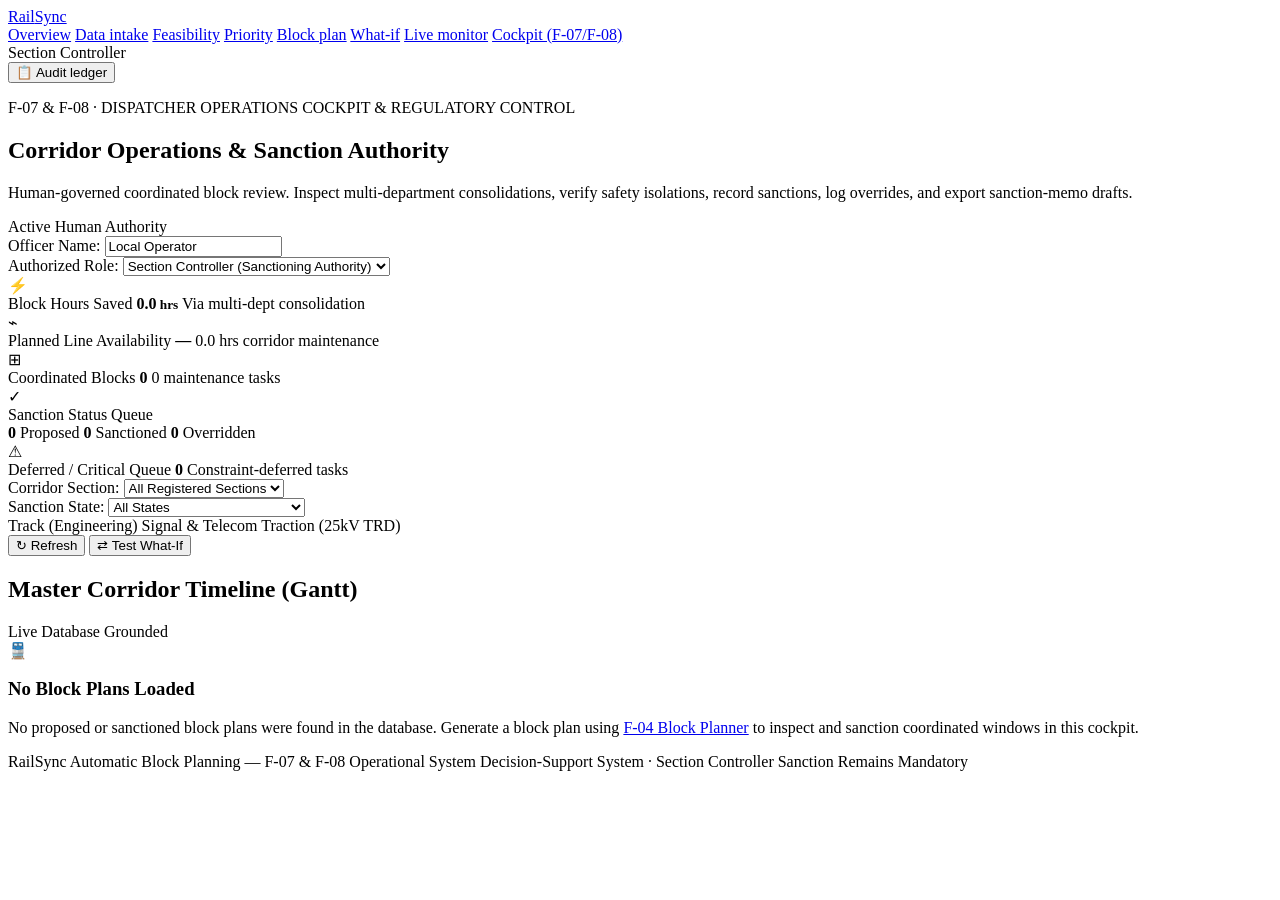
==== cockpit.html @ bc8f3c25 "f7 and f8 are added" ====
<!doctype html>
<html lang="en">

<head>
  <meta charset="UTF-8" />
  <meta name="viewport" content="width=device-width, initial-scale=1.0" />
  <title>RailSync | Dispatcher &amp; Planner Operations Cockpit (F-07 &amp; F-08)</title>
  <link rel="preconnect" href="https://fonts.googleapis.com" />
  <link rel="preconnect" href="https://fonts.gstatic.com" crossorigin />
  <link
    href="https://fonts.googleapis.com/css2?family=DM+Sans:wght@400;500;600;700&family=JetBrains+Mono:wght@400;600&family=Manrope:wght@600;700;800&display=swap"
    rel="stylesheet" />
  <link rel="stylesheet" href="/static/styles.css" />
  <link rel="stylesheet" href="/static/cockpit.css" />
</head>

<body class="cockpit-body">
  <div class="cockpit-shell">
    <!-- Top Navigation Bar -->
    <header class="topbar">
      <a class="brand" href="/" aria-label="RailSync overview">
        <span class="brand-mark" aria-hidden="true"><i></i><i></i><i></i></span>
        <span>Rail<span>Sync</span></span>
      </a>
      <nav class="main-nav" aria-label="Primary navigation">
        <a class="nav-link" href="/">Overview</a>
        <a class="nav-link" href="/intake">Data intake</a>
        <a class="nav-link" href="/feasibility">Feasibility</a>
        <a class="nav-link" href="/priority">Priority</a>
        <a class="nav-link" href="/planner">Block plan</a>
        <a class="nav-link" href="/what-if">What-if</a>
        <a class="nav-link" href="/live-monitor">Live monitor</a>
        <a class="nav-link active" href="/cockpit">Cockpit (F-07/F-08)</a>
      </nav>
      <div class="topbar-actions">
        <div class="user-role-badge">
          <span class="role-indicator"></span>
          <span id="headerRoleDisplay">Section Controller</span>
        </div>
        <button class="outline-button compact" id="openAuditLedgerBtn" title="View regulatory audit trail">
          📋 Audit ledger
        </button>
      </div>
    </header>

    <!-- Main Operational Cockpit -->
    <main class="cockpit-main">
      <!-- Cockpit Header Banner -->
      <section class="cockpit-banner">
        <div class="banner-title-area">
          <p class="eyebrow"><span></span> F-07 &amp; F-08 · DISPATCHER OPERATIONS COCKPIT &amp; REGULATORY CONTROL</p>
          <h1>Corridor Operations &amp; Sanction Authority</h1>
          <p class="banner-sub">
            Human-governed coordinated block review. Inspect multi-department consolidations, verify safety isolations,
            record sanctions, log overrides, and export sanction-memo drafts.
          </p>
        </div>
        <div class="controller-identity-card">
          <div class="card-label">Active Human Authority</div>
          <div class="identity-controls">
            <div class="control-row">
              <label for="controllerNameInput">Officer Name:</label>
              <input type="text" id="controllerNameInput" value="Local Operator" placeholder="Officer Name" />
            </div>
            <div class="control-row">
              <label for="controllerRoleSelect">Authorized Role:</label>
              <select id="controllerRoleSelect">
                <option value="Section Controller" selected>Section Controller (Sanctioning Authority)</option>
                <option value="Chief Controller">Chief Controller (Divisional Head)</option>
                <option value="Corridor Planner">Corridor Planner (Planning Office)</option>
                <option value="Safety Officer">Safety Officer (Reviewer)</option>
                <option value="Auditor">Compliance Auditor (Read-Only)</option>
              </select>
            </div>
          </div>
        </div>
      </section>

      <!-- KPI Deck (Computed strictly from real database records) -->
      <section class="cockpit-kpis" aria-label="Operations Key Performance Indicators">
        <article class="kpi-card highlight-kpi">
          <div class="kpi-icon orange">⚡</div>
          <div class="kpi-content">
            <span class="kpi-label">Block Hours Saved</span>
            <strong class="kpi-val" id="kpiHoursSaved">0.0<small> hrs</small></strong>
            <span class="kpi-sub" id="kpiHoursSavedSub">Via multi-dept consolidation</span>
          </div>
        </article>

        <article class="kpi-card">
          <div class="kpi-icon blue">⌁</div>
          <div class="kpi-content">
            <span class="kpi-label">Planned Line Availability</span>
            <strong class="kpi-val" id="kpiAvailability">—</strong>
            <span class="kpi-sub" id="kpiHoursUsed">0.0 hrs corridor maintenance</span>
          </div>
        </article>

        <article class="kpi-card">
          <div class="kpi-icon purple">⊞</div>
          <div class="kpi-content">
            <span class="kpi-label">Coordinated Blocks</span>
            <strong class="kpi-val" id="kpiBlockCount">0</strong>
            <span class="kpi-sub" id="kpiTaskCount">0 maintenance tasks</span>
          </div>
        </article>

        <article class="kpi-card">
          <div class="kpi-icon green">✓</div>
          <div class="kpi-content">
            <span class="kpi-label">Sanction Status Queue</span>
            <div class="kpi-pill-group" id="kpiSanctionPills">
              <span class="status-chip chip-proposed"><b id="chipCountProposed">0</b> Proposed</span>
              <span class="status-chip chip-sanctioned"><b id="chipCountSanctioned">0</b> Sanctioned</span>
              <span class="status-chip chip-overridden"><b id="chipCountOverridden">0</b> Overridden</span>
            </div>
          </div>
        </article>

        <article class="kpi-card">
          <div class="kpi-icon red">⚠</div>
          <div class="kpi-content">
            <span class="kpi-label">Deferred / Critical Queue</span>
            <strong class="kpi-val text-warning" id="kpiDeferredCount">0</strong>
            <span class="kpi-sub">Constraint-deferred tasks</span>
          </div>
        </article>
      </section>

      <!-- Master Corridor Controls & Filter Bar -->
      <section class="corridor-toolbar">
        <div class="toolbar-left">
          <div class="filter-group">
            <label for="sectionFilter">Corridor Section:</label>
            <select id="sectionFilter">
              <option value="ALL">All Registered Sections</option>
            </select>
          </div>
          <div class="filter-group">
            <label for="statusFilter">Sanction State:</label>
            <select id="statusFilter">
              <option value="ALL">All States</option>
              <option value="PROPOSED">Proposed (Pending Sanction)</option>
              <option value="SANCTIONED">Sanctioned</option>
              <option value="OVERRIDDEN">Overridden</option>
              <option value="REJECTED">Rejected</option>
              <option value="ACTIVE">Active (Live)</option>
              <option value="COMPLETED">Completed</option>
            </select>
          </div>
        </div>

        <div class="toolbar-right">
          <div class="legend-pills">
            <span class="legend-item"><i class="dot dot-eng"></i> Track (Engineering)</span>
            <span class="legend-item"><i class="dot dot-st"></i> Signal &amp; Telecom</span>
            <span class="legend-item"><i class="dot dot-trd"></i> Traction (25kV TRD)</span>
          </div>
          <button class="primary-button compact" id="refreshCockpitBtn">↻ Refresh</button>
          <button class="outline-button compact" id="openWhatIfDrawerBtn">⇄ Test What-If</button>
        </div>
      </section>

      <!-- Master Corridor Timeline (Gantt View) -->
      <section class="corridor-timeline-section" aria-label="Corridor Timeline">
        <div class="section-title-bar">
          <h2>Master Corridor Timeline (Gantt)</h2>
          <span class="live-indicator"><i class="pulse-dot"></i> Live Database Grounded</span>
        </div>

        <div class="timeline-container" id="timelineContainer">
          <div class="timeline-empty-state" id="timelineEmptyState">
            <div class="empty-icon">🚆</div>
            <h3>No Block Plans Loaded</h3>
            <p>
              No proposed or sanctioned block plans were found in the database.
              Generate a block plan using <a href="/planner">F-04 Block Planner</a> to inspect and sanction coordinated
              windows in this cockpit.
            </p>
          </div>
          <div class="gantt-board" id="ganttBoard" hidden>
            <!-- Rows injected dynamically by cockpit.js -->
          </div>
        </div>
      </section>

      <!-- Deferred / Unscheduled Tasks Notice Table -->
      <section class="deferred-section" id="deferredSection" hidden>
        <div class="section-title-bar">
          <h2>Deferred / Unscheduled Maintenance Work</h2>
          <span class="badge badge-warning" id="deferredCountBadge">0 Tasks</span>
        </div>
        <div class="table-responsive">
          <table class="cockpit-table" id="deferredTable">
            <thead>
              <tr>
                <th>Task ID</th>
                <th>Plan ID</th>
                <th>Exclusion / Deferred Reason</th>
              </tr>
            </thead>
            <tbody id="deferredTableBody"></tbody>
          </table>
        </div>
      </section>
    </main>

    <!-- Footer -->
    <footer class="cockpit-footer">
      <span>RailSync Automatic Block Planning — F-07 &amp; F-08 Operational System</span>
      <span>Decision-Support System · Section Controller Sanction Remains Mandatory</span>
    </footer>
  </div>

  <!-- F-08: Block Inspection, Human Sanction, Override & Export Modal -->
  <div class="modal-backdrop" id="blockModalBackdrop" hidden>
    <div class="cockpit-modal" role="dialog" aria-modal="true" aria-labelledby="modalBlockTitle">
      <div class="modal-header">
        <div>
          <span class="modal-eyebrow" id="modalBlockEyebrow">BLOCK INSPECTION &amp; SANCTION</span>
          <h2 id="modalBlockTitle">Block details</h2>
        </div>
        <button class="modal-close" id="closeModalBtn" aria-label="Close modal">×</button>
      </div>

      <div class="modal-content">
        <!-- Block Core Summary Grid -->
        <div class="block-summary-grid">
          <div class="summary-box">
            <span class="lbl">Railway Section</span>
            <strong id="mSection">Not loaded</strong>
          </div>
          <div class="summary-box">
            <span class="lbl">Current State</span>
            <span id="mStateBadge" class="status-badge badge-proposed">PROPOSED</span>
          </div>
          <div class="summary-box">
            <span class="lbl">Scheduled Window</span>
            <span id="mScheduledWindow" class="mono-txt">Not loaded</span>
          </div>
          <div class="summary-box">
            <span class="lbl">Effective Sanctioned Window</span>
            <span id="mEffectiveWindow" class="mono-txt highlight-txt">Not loaded</span>
          </div>
          <div class="summary-box">
            <span class="lbl">Window Duration</span>
            <strong id="mDuration">Not loaded</strong>
          </div>
          <div class="summary-box">
            <span class="lbl">Traffic Block Required</span>
            <strong id="mTrafficBlock">Not recorded</strong>
          </div>
          <div class="summary-box">
            <span class="lbl">25kV Traction Power Cut</span>
            <strong id="mTractionDisconnection">Not recorded</strong>
          </div>
          <div class="summary-box">
            <span class="lbl">Train Traffic Impact</span>
            <span id="mTrainImpact">Not loaded</span>
          </div>
        </div>

        <!-- Consolidated Departmental Tasks -->
        <div class="modal-subheading">Consolidated Departmental Maintenance Tasks</div>
        <div class="table-responsive">
          <table class="cockpit-table task-table">
            <thead>
              <tr>
                <th>Task ID</th>
                <th>Department</th>
                <th>Maintenance Type</th>
                <th>Kilometre Range</th>
                <th>Priority</th>
                <th>Assigned Slot</th>
                <th>Feasibility / Data Quality</th>
              </tr>
            </thead>
            <tbody id="mTasksTableBody"></tbody>
          </table>
        </div>

        <!-- F-08: Human Authority Action / Override Panel -->
        <div class="action-panel">
          <div class="action-panel-heading">
            <h3>Section Controller Action &amp; Regulatory Override</h3>
            <p class="panel-desc">
              Select an action, choose an operational reason code, and enter mandatory justification notes. All
              decisions are immutably logged to the tamper-evident audit ledger.
            </p>
          </div>

          <div class="action-choice-group">
            <label class="action-radio-label">
              <input type="radio" name="blockActionChoice" value="APPROVE" checked />
              <span class="radio-custom green-radio"></span>
              <span class="radio-text">
                <strong>Approve / Sanction Block</strong>
                <small>Authorize proposed window as scheduled without changes.</small>
              </span>
            </label>

            <label class="action-radio-label">
              <input type="radio" name="blockActionChoice" value="OVERRIDE" />
              <span class="radio-custom orange-radio"></span>
              <span class="radio-text">
                <strong>Override / Shift Window</strong>
                <small>Adjust scheduled start/end times with regulatory justification.</small>
              </span>
            </label>

            <label class="action-radio-label">
              <input type="radio" name="blockActionChoice" value="REJECT" />
              <span class="radio-custom red-radio"></span>
              <span class="radio-text">
                <strong>Reject Block</strong>
                <small>Deny block authorization due to traffic or emergency constraints.</small>
              </span>
            </label>

            <label class="action-radio-label">
              <input type="radio" name="blockActionChoice" value="ACTIVATE" />
              <span class="radio-custom green-radio"></span>
              <span class="radio-text">
                <strong>Record Block Active</strong>
                <small>Record that sanctioned work has started under controller authority.</small>
              </span>
            </label>

            <label class="action-radio-label">
              <input type="radio" name="blockActionChoice" value="EXTEND" />
              <span class="radio-custom orange-radio"></span>
              <span class="radio-text">
                <strong>Request Extension</strong>
                <small>Record a revised end time with operational justification.</small>
              </span>
            </label>

            <label class="action-radio-label">
              <input type="radio" name="blockActionChoice" value="RESTORE" />
              <span class="radio-custom green-radio"></span>
              <span class="radio-text">
                <strong>Record Restoration</strong>
                <small>Record that the block has been restored for completion review.</small>
              </span>
            </label>

            <label class="action-radio-label">
              <input type="radio" name="blockActionChoice" value="COMPLETE" />
              <span class="radio-custom green-radio"></span>
              <span class="radio-text">
                <strong>Complete Block</strong>
                <small>Close a restoration-recorded block in the audit ledger.</small>
              </span>
            </label>
          </div>

          <!-- Override Adjustments (shown only when OVERRIDE is selected) -->
          <div class="override-inputs-box" id="overrideInputsBox" hidden>
            <div class="form-row">
              <div class="form-col">
                <label for="overrideStartInput">Modified Start Time (UTC):</label>
                <input type="datetime-local" id="overrideStartInput" />
              </div>
              <div class="form-col">
                <label for="overrideEndInput">Modified End Time (UTC):</label>
                <input type="datetime-local" id="overrideEndInput" />
              </div>
            </div>
          </div>

          <!-- Regulatory Reason Code & Justification -->
          <div class="form-row">
            <div class="form-col">
              <label for="reasonCodeSelect">Regulatory Reason Code:</label>
              <select id="reasonCodeSelect">
                <option value="ROUTINE_SANCTION">ROUTINE_SANCTION — Standard authorized maintenance</option>
                <option value="WEATHER_ADVISORY">WEATHER_ADVISORY — Fog/Rain/Heat constraint shift</option>
                <option value="OPERATIONAL_EMERGENCY">OPERATIONAL_EMERGENCY — Urgent track/signal failure</option>
                <option value="VIP_MOVEMENT">VIP_MOVEMENT — High-priority special passenger path</option>
                <option value="MACHINE_BREAKDOWN">MACHINE_BREAKDOWN — Track machine maintenance delay</option>
                <option value="TRAFFIC_CONGESTION">TRAFFIC_CONGESTION — Upstream corridor train backlog</option>
                <option value="ROLLING_STOCK_DELAY">ROLLING_STOCK_DELAY — Freight/Goods regulation shift</option>
                <option value="CUSTOM">CUSTOM — Other operational reason (specify in notes)</option>
              </select>
            </div>
          </div>

          <div class="form-row">
            <div class="form-col">
              <label for="justificationNotesInput">
                Mandatory Controller Justification Notes:
                <span class="char-count" id="justificationCharCount">(0 chars, min 5 required)</span>
              </label>
              <textarea id="justificationNotesInput" rows="3"
                placeholder="Enter detailed operational rationale for this sanction or override decision..."></textarea>
            </div>
          </div>

          <div class="action-submit-bar">
            <button class="primary-button" id="submitBlockActionBtn">
              Confirm Decision &amp; Update Audit Ledger
            </button>
            <div class="status-msg" id="actionStatusMsg"></div>
          </div>
        </div>

        <!-- Formal Reporting & Sanction Memo Export -->
        <div class="export-panel">
          <div class="export-desc">
            <strong>Sanction Memo Draft Export:</strong>
            <span>Generate a printable draft from recorded block, task, approval and audit data. Railway-authority
              template approval remains required.</span>
          </div>
          <div class="export-actions">
            <button class="button-secondary" id="exportPdfBtn">
              📄 Export Vector PDF Memo
            </button>
            <button class="button-secondary" id="exportHtmlBtn">
              🖨 Printable Formal Memo Draft
            </button>
          </div>
        </div>

        <!-- Block Audit History Timeline -->
        <div class="audit-history-box">
          <h4>Block Decision &amp; Override Audit Trail</h4>
          <div class="audit-timeline-list" id="blockAuditTimeline">
            <div class="audit-loading">No audit actions recorded for this block yet.</div>
          </div>
        </div>
      </div>

      <div class="modal-footer">
        <button class="outline-button" id="closeModalFooterBtn">Close</button>
      </div>
    </div>
  </div>

  <!-- Global Audit Ledger Drawer (Tamper-evident append-only view) -->
  <div class="drawer-backdrop" id="auditDrawerBackdrop" hidden>
    <div class="cockpit-drawer" role="dialog" aria-modal="true" aria-labelledby="drawerTitle">
      <div class="drawer-header">
        <div>
          <span class="modal-eyebrow">REGULATORY COMPLIANCE</span>
          <h2 id="drawerTitle">Append-Only Regulatory Audit Ledger</h2>
        </div>
        <button class="modal-close" id="closeAuditDrawerBtn" aria-label="Close drawer">×</button>
      </div>
      <div class="drawer-content">
        <p class="drawer-desc">
          Tamper-evident chronological log of all controller recommendations, approvals, schedule overrides, and formal
          sanction decisions.
        </p>
        <div class="table-responsive">
          <table class="cockpit-table audit-ledger-table">
            <thead>
              <tr>
                <th>Timestamp (UTC)</th>
                <th>Block ID</th>
                <th>Actor / Role</th>
                <th>Action</th>
                <th>Reason Code</th>
                <th>Justification Notes</th>
              </tr>
            </thead>
            <tbody id="globalAuditTableBody"></tbody>
          </table>
        </div>
      </div>
    </div>
  </div>

  <!-- Embedded What-If Delay Sandbox Drawer -->
  <div class="drawer-backdrop" id="whatIfDrawerBackdrop" hidden>
    <div class="cockpit-drawer" role="dialog" aria-modal="true" aria-labelledby="whatIfTitle">
      <div class="drawer-header">
        <div>
          <span class="modal-eyebrow">SANDBOX SIMULATION</span>
          <h2 id="whatIfTitle">What-If Operational Delay Simulator</h2>
        </div>
        <button class="modal-close" id="closeWhatIfDrawerBtn" aria-label="Close drawer">×</button>
      </div>
      <div class="drawer-content">
        <p class="drawer-desc">
          Test candidate block adjustments against timetable occupancy before confirming sanction authority.
        </p>

        <form id="cockpitWhatIfForm" class="what-if-form">
          <div class="form-row">
            <div class="form-col">
              <label for="wiSectionFrom">Section / Origin Code:</label>
              <input type="text" id="wiSectionFrom" required />
            </div>
            <div class="form-col">
              <label for="wiSectionTo">Destination Code:</label>
              <input type="text" id="wiSectionTo" required />
            </div>
          </div>

          <div class="form-row">
            <div class="form-col">
              <label for="wiStartTime">Proposed Start (UTC):</label>
              <input type="datetime-local" id="wiStartTime" required />
            </div>
            <div class="form-col">
              <label for="wiEndTime">Proposed End (UTC):</label>
              <input type="datetime-local" id="wiEndTime" required />
            </div>
          </div>

          <button type="submit" class="primary-button" id="runWiSimBtn">
            Run Operational Delay Simulation
          </button>
        </form>

        <div class="wi-results-area" id="wiResultsArea" hidden>
          <h4>Estimated Operational Impact</h4>
          <div class="wi-metrics-grid">
            <div class="wi-metric-card">
              <span class="lbl">Passenger Delay</span>
              <strong id="wiPassDelay">0<small> mins</small></strong>
            </div>
            <div class="wi-metric-card">
              <span class="lbl">Regulated Trains</span>
              <strong id="wiRegTrains">0</strong>
            </div>
            <div class="wi-metric-card">
              <span class="lbl">Punctuality Impact</span>
              <strong id="wiPunctuality">0%</strong>
            </div>
          </div>
          <div class="wi-warnings-box" id="wiWarningsBox"></div>
        </div>
      </div>
    </div>
  </div>

  <script src="/static/cockpit.js"></script>
</body>

</html>
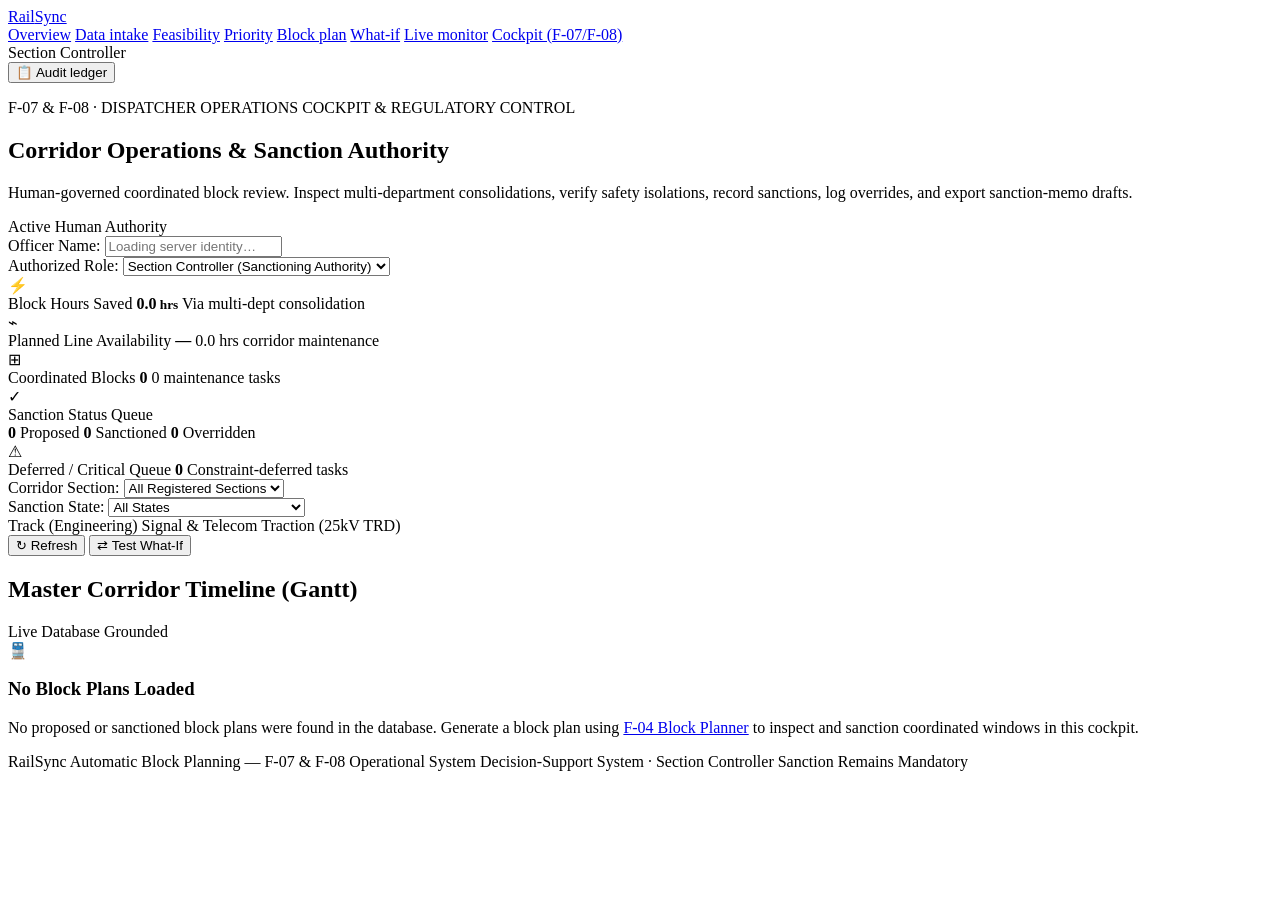
==== commit 7e07b7ca: "f7 and f8 changed 1" ====
--- a/cockpit.html
+++ b/cockpit.html
@@ -60,16 +60,14 @@
           <div class="identity-controls">
             <div class="control-row">
               <label for="controllerNameInput">Officer Name:</label>
-              <input type="text" id="controllerNameInput" value="Local Operator" placeholder="Officer Name" />
+              <input type="text" id="controllerNameInput" placeholder="Loading server identity…" readonly />
             </div>
             <div class="control-row">
               <label for="controllerRoleSelect">Authorized Role:</label>
               <select id="controllerRoleSelect">
-                <option value="Section Controller" selected>Section Controller (Sanctioning Authority)</option>
+                <option value="Section Controller">Section Controller (Sanctioning Authority)</option>
                 <option value="Chief Controller">Chief Controller (Divisional Head)</option>
-                <option value="Corridor Planner">Corridor Planner (Planning Office)</option>
                 <option value="Safety Officer">Safety Officer (Reviewer)</option>
-                <option value="Auditor">Compliance Auditor (Read-Only)</option>
               </select>
             </div>
           </div>
@@ -538,4 +536,4 @@
   <script src="/static/cockpit.js"></script>
 </body>
 
-</html>+</html>
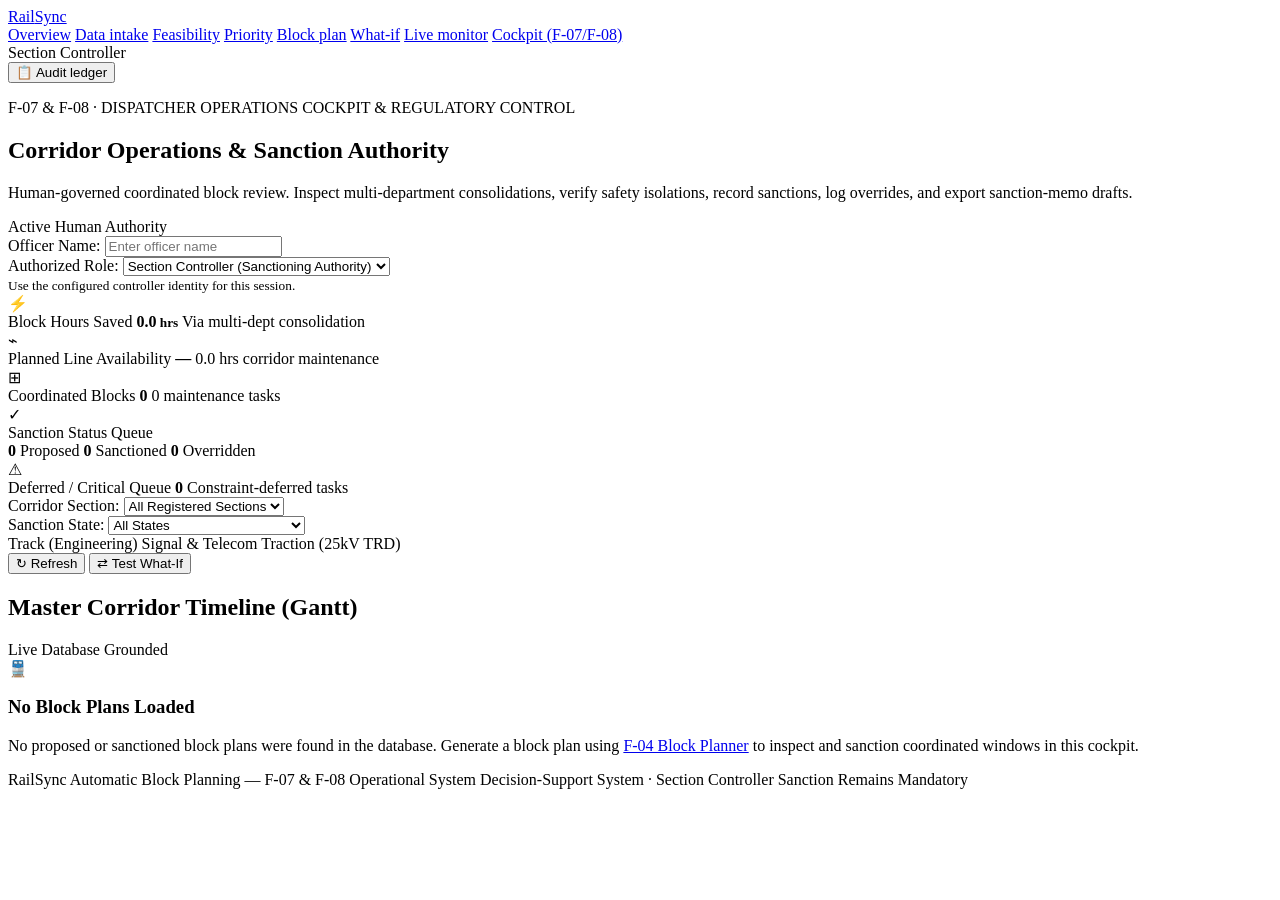
==== commit f5c9c24d: "working F7 and F8" ====
--- a/cockpit.html
+++ b/cockpit.html
@@ -11,7 +11,7 @@
     href="https://fonts.googleapis.com/css2?family=DM+Sans:wght@400;500;600;700&family=JetBrains+Mono:wght@400;600&family=Manrope:wght@600;700;800&display=swap"
     rel="stylesheet" />
   <link rel="stylesheet" href="/static/styles.css" />
-  <link rel="stylesheet" href="/static/cockpit.css" />
+  <link rel="stylesheet" href="/static/cockpit.css?v=priority-bars" />
 </head>
 
 <body class="cockpit-body">
@@ -60,16 +60,17 @@
           <div class="identity-controls">
             <div class="control-row">
               <label for="controllerNameInput">Officer Name:</label>
-              <input type="text" id="controllerNameInput" placeholder="Loading server identity…" readonly />
+              <input type="text" id="controllerNameInput" placeholder="Enter officer name" aria-describedby="authorityIdentityHint" />
             </div>
             <div class="control-row">
               <label for="controllerRoleSelect">Authorized Role:</label>
-              <select id="controllerRoleSelect">
+              <select id="controllerRoleSelect" aria-describedby="authorityIdentityHint">
                 <option value="Section Controller">Section Controller (Sanctioning Authority)</option>
                 <option value="Chief Controller">Chief Controller (Divisional Head)</option>
                 <option value="Safety Officer">Safety Officer (Reviewer)</option>
               </select>
             </div>
+            <small class="identity-hint" id="authorityIdentityHint">Use the configured controller identity for this session.</small>
           </div>
         </div>
       </section>
@@ -211,7 +212,7 @@
   </div>
 
   <!-- F-08: Block Inspection, Human Sanction, Override & Export Modal -->
-  <div class="modal-backdrop" id="blockModalBackdrop" hidden>
+  <div class="modal-backdrop" id="blockModalBackdrop" hidden style="display: none">
     <div class="cockpit-modal" role="dialog" aria-modal="true" aria-labelledby="modalBlockTitle">
       <div class="modal-header">
         <div>
@@ -277,14 +278,23 @@
           </table>
         </div>
 
+        <!-- F-07: Priority Factor Contribution Breakdown -->
+        <div class="modal-subheading" id="mPriorityBreakdownHeading" hidden>Priority Score — Factor Contribution Breakdown</div>
+        <div id="mPriorityBreakdown" hidden></div>
+
         <!-- F-08: Human Authority Action / Override Panel -->
         <div class="action-panel">
           <div class="action-panel-heading">
-            <h3>Section Controller Action &amp; Regulatory Override</h3>
-            <p class="panel-desc">
-              Select an action, choose an operational reason code, and enter mandatory justification notes. All
-              decisions are immutably logged to the tamper-evident audit ledger.
-            </p>
+            <div style="display:flex;justify-content:space-between;align-items:flex-start;flex-wrap:wrap;gap:8px;">
+              <div>
+                <h3>Section Controller Action &amp; Regulatory Override</h3>
+                <p class="panel-desc">
+                  Select an action, choose an operational reason code, and enter mandatory justification notes. All
+                  decisions are immutably logged to the tamper-evident audit ledger.
+                </p>
+              </div>
+              <button type="button" class="outline-button compact" id="modalWhatIfBtn" style="white-space:nowrap;">⇄ Test What-If on this Block</button>
+            </div>
           </div>
 
           <div class="action-choice-group">
@@ -483,9 +493,23 @@
           Test candidate block adjustments against timetable occupancy before confirming sanction authority.
         </p>
 
+        <!-- Inline error/info banner (replaces alert dialogs) -->
+        <div id="wiErrorBanner" class="wi-error-banner" hidden role="alert" aria-live="polite"></div>
+        <!-- DB data hints -->
+        <details class="wi-hints-details" id="wiHintsDetails">
+          <summary>📋 View available timetable data in database</summary>
+          <div id="wiHintsContent" class="wi-hints-content">Loading…</div>
+        </details>
+
         <form id="cockpitWhatIfForm" class="what-if-form">
           <div class="form-row">
             <div class="form-col">
+              <label for="wiCorridorId">Corridor ID:</label>
+              <input type="text" id="wiCorridorId" required placeholder="Use the stored COA corridor identifier" />
+            </div>
+          </div>
+          <div class="form-row">
+            <div class="form-col">
               <label for="wiSectionFrom">Section / Origin Code:</label>
               <input type="text" id="wiSectionFrom" required />
             </div>
@@ -503,6 +527,14 @@
             <div class="form-col">
               <label for="wiEndTime">Proposed End (UTC):</label>
               <input type="datetime-local" id="wiEndTime" required />
+            </div>
+          </div>
+
+          <div class="form-row">
+            <div class="form-col">
+              <label for="wiTrainSchedules">Verified Train Schedules JSON (optional):</label>
+              <textarea id="wiTrainSchedules" rows="4" spellcheck="false"
+                placeholder="Leave blank only when timetable schedules are imported. Paste verified TrainSchedule records when aggregate occupancy data is unavailable."></textarea>
             </div>
           </div>
 
@@ -528,12 +560,30 @@
             </div>
           </div>
           <div class="wi-warnings-box" id="wiWarningsBox"></div>
+          <div class="wi-trains-wrap" id="wiTrainsWrap" hidden style="margin-top: 14px;">
+            <h5 style="margin: 0 0 8px; font-size: 0.85rem; color: #1e293b;">Regulated Trains Breakdown</h5>
+            <div class="table-responsive">
+              <table class="cockpit-table" style="font-size: 0.78rem;">
+                <thead>
+                  <tr>
+                    <th>Train</th>
+                    <th>Type</th>
+                    <th>Held At</th>
+                    <th>Delay</th>
+                    <th>Orig Arrival</th>
+                    <th>Sim Arrival</th>
+                  </tr>
+                </thead>
+                <tbody id="wiTrainsTableBody"></tbody>
+              </table>
+            </div>
+          </div>
         </div>
       </div>
     </div>
   </div>
 
-  <script src="/static/cockpit.js"></script>
+  <script src="/static/cockpit.js?v=inline-errors-v2"></script>
 </body>
 
 </html>
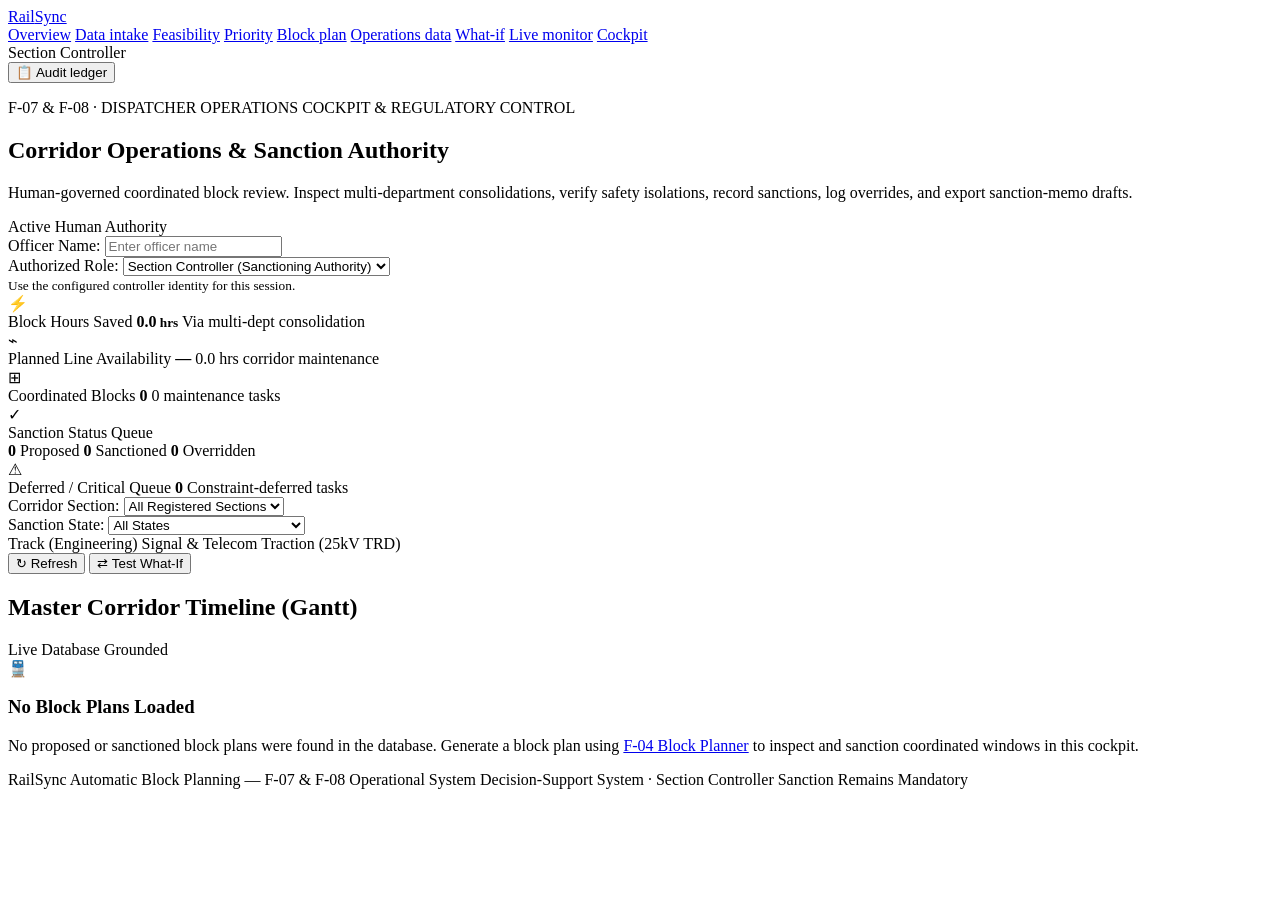
==== commit 991fbc27: "updated the nav bar" ====
--- a/cockpit.html
+++ b/cockpit.html
@@ -11,7 +11,7 @@
     href="https://fonts.googleapis.com/css2?family=DM+Sans:wght@400;500;600;700&family=JetBrains+Mono:wght@400;600&family=Manrope:wght@600;700;800&display=swap"
     rel="stylesheet" />
   <link rel="stylesheet" href="/static/styles.css" />
-  <link rel="stylesheet" href="/static/cockpit.css?v=priority-bars" />
+  <link rel="stylesheet" href="/static/cockpit.css?v=bright-contrast-v3" />
 </head>
 
 <body class="cockpit-body">
@@ -28,9 +28,10 @@
         <a class="nav-link" href="/feasibility">Feasibility</a>
         <a class="nav-link" href="/priority">Priority</a>
         <a class="nav-link" href="/planner">Block plan</a>
+        <a class="nav-link" href="/operations-data">Operations data</a>
         <a class="nav-link" href="/what-if">What-if</a>
         <a class="nav-link" href="/live-monitor">Live monitor</a>
-        <a class="nav-link active" href="/cockpit">Cockpit (F-07/F-08)</a>
+        <a class="nav-link active" href="/cockpit">Cockpit</a>
       </nav>
       <div class="topbar-actions">
         <div class="user-role-badge">
@@ -425,6 +426,9 @@
             </button>
             <button class="button-secondary" id="exportHtmlBtn">
               🖨 Printable Formal Memo Draft
+            </button>
+            <button class="button-secondary" id="exportJsonBtn">
+              📥 Export Decision JSON
             </button>
           </div>
         </div>
@@ -583,7 +587,7 @@
     </div>
   </div>
 
-  <script src="/static/cockpit.js?v=inline-errors-v2"></script>
+  <script src="/static/cockpit.js?v=dept-dispatch-v5"></script>
 </body>
 
 </html>
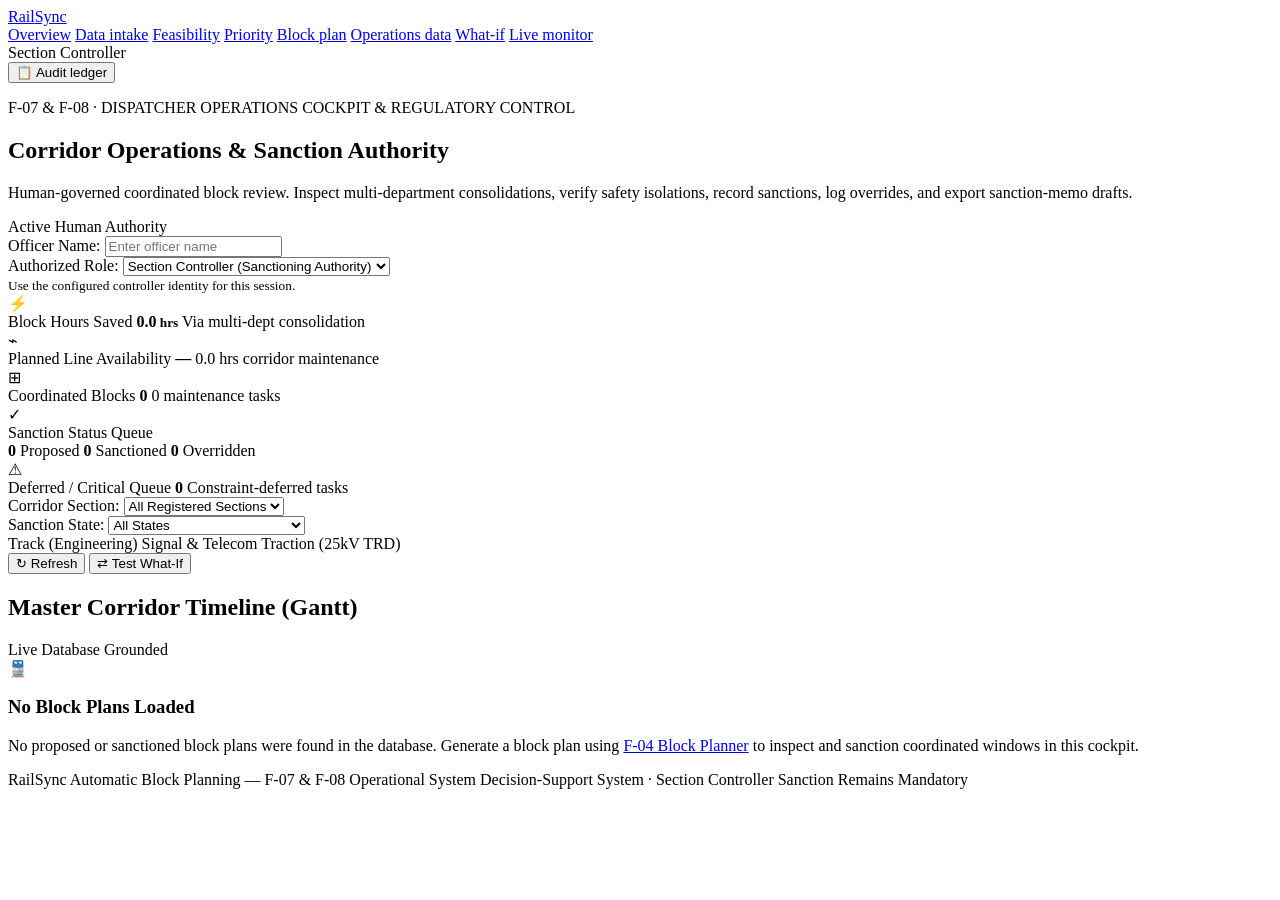
==== commit c56203ed: "update files" ====
--- a/cockpit.html
+++ b/cockpit.html
@@ -31,7 +31,6 @@
         <a class="nav-link" href="/operations-data">Operations data</a>
         <a class="nav-link" href="/what-if">What-if</a>
         <a class="nav-link" href="/live-monitor">Live monitor</a>
-        <a class="nav-link active" href="/cockpit">Cockpit</a>
       </nav>
       <div class="topbar-actions">
         <div class="user-role-badge">
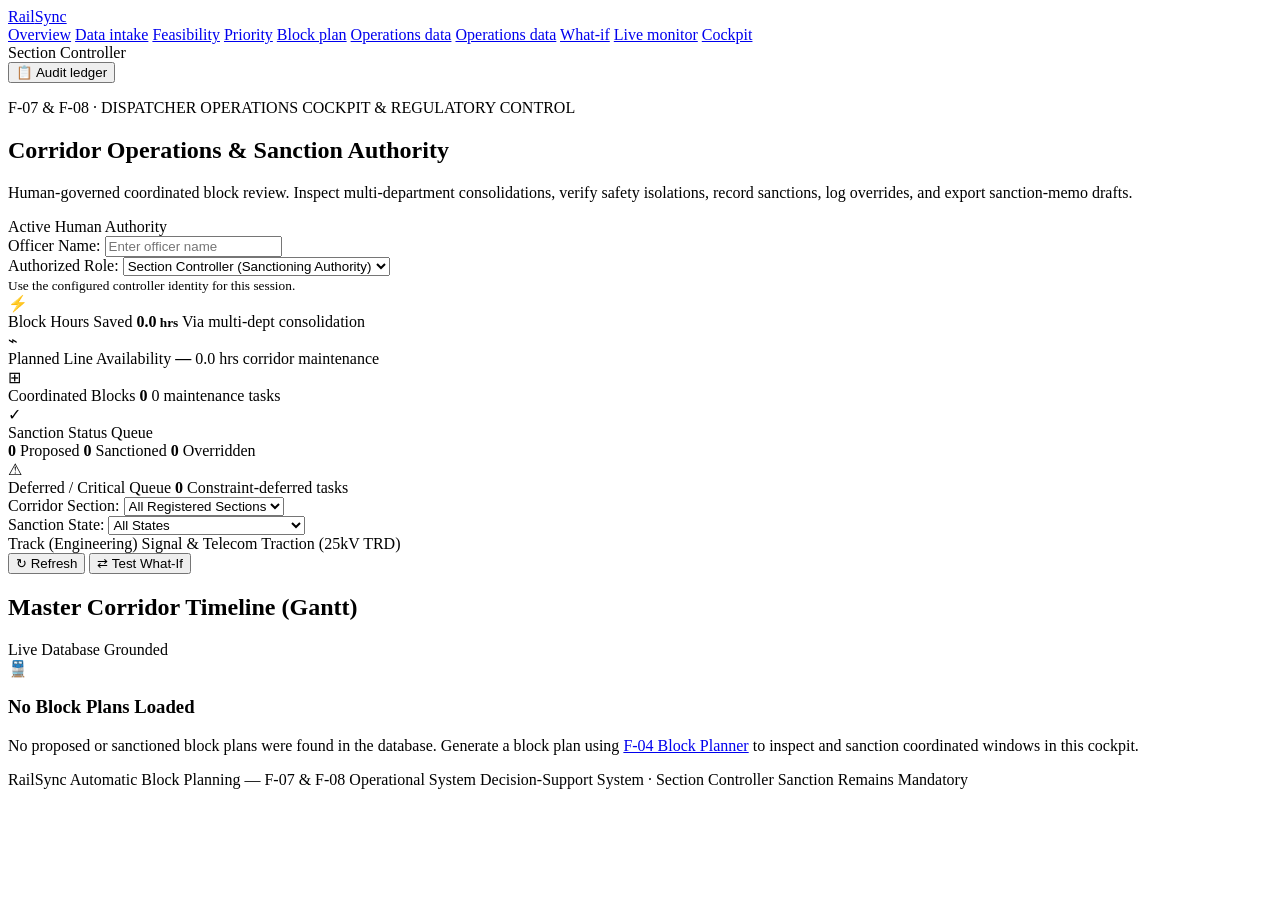
==== commit add75dff: "Merge branch 'main' of https://github.com/sohamjana2k25-prog/railSYSTEM" ====
--- a/cockpit.html
+++ b/cockpit.html
@@ -29,8 +29,10 @@
         <a class="nav-link" href="/priority">Priority</a>
         <a class="nav-link" href="/planner">Block plan</a>
         <a class="nav-link" href="/operations-data">Operations data</a>
+        <a class="nav-link" href="/operations-data">Operations data</a>
         <a class="nav-link" href="/what-if">What-if</a>
         <a class="nav-link" href="/live-monitor">Live monitor</a>
+        <a class="nav-link active" href="/cockpit">Cockpit</a>
       </nav>
       <div class="topbar-actions">
         <div class="user-role-badge">
